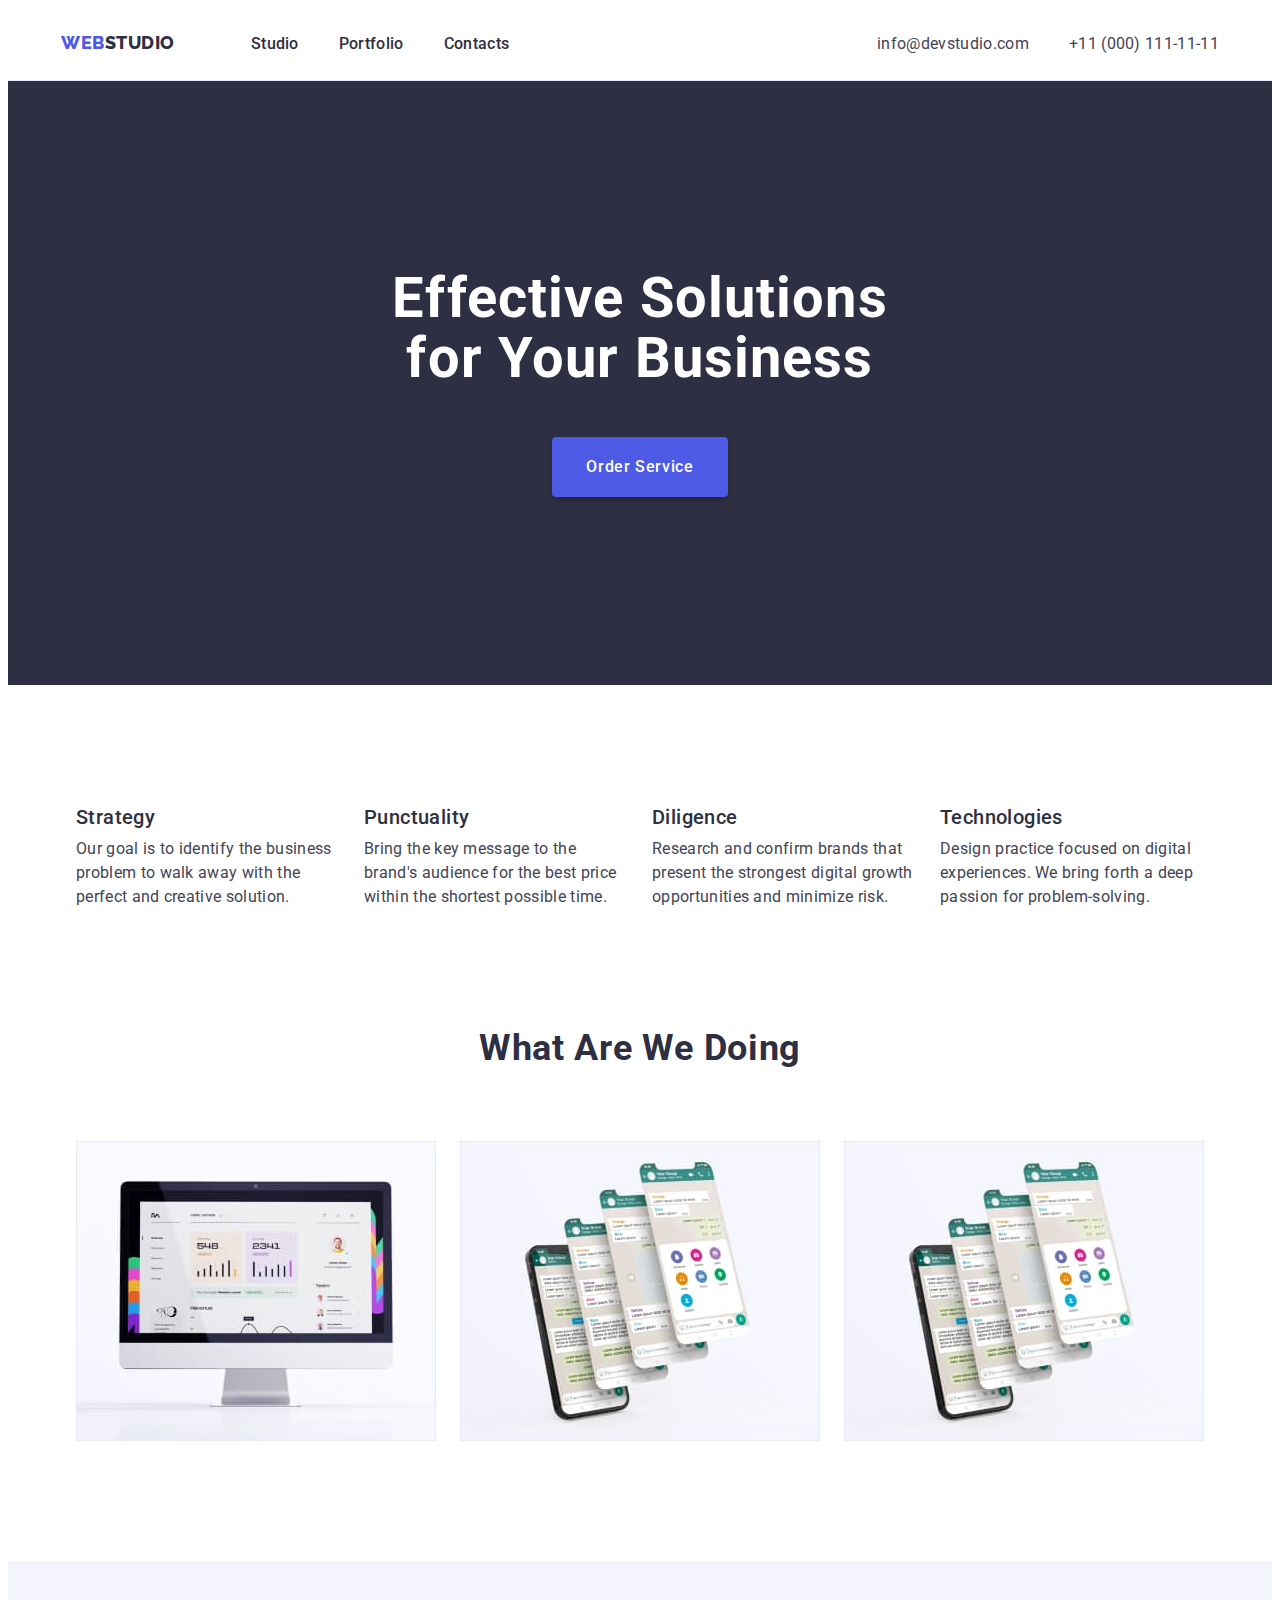
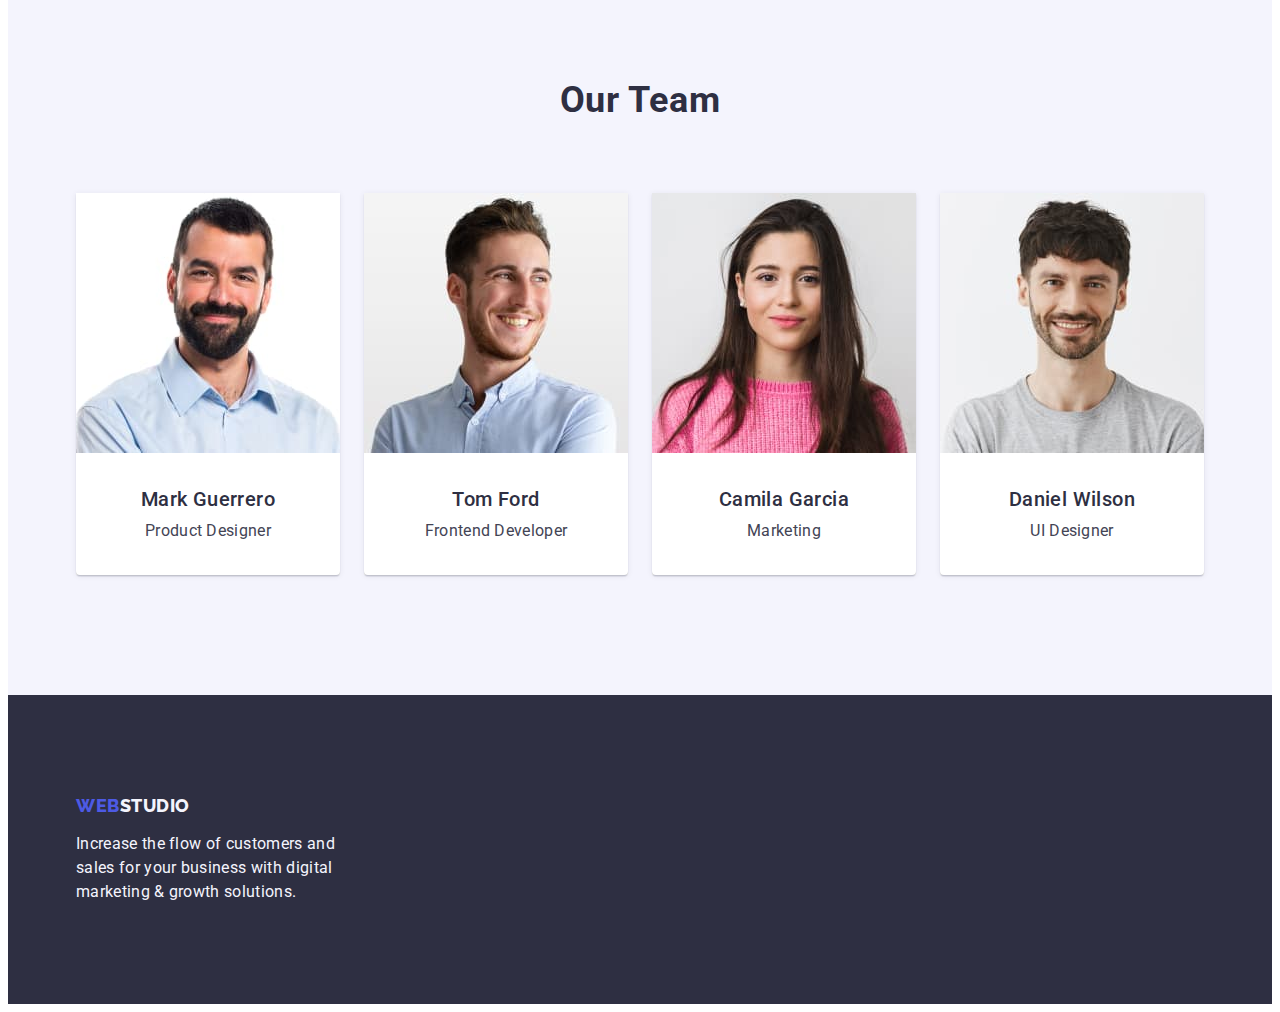
==== index.html @ d19a7697 "Initial commit" ====
<!DOCTYPE html>
<html lang="en">
<head>
    <meta charset="UTF-8">
    <meta http-equiv="X-UA-Compatible" content="IE=edge">
    <meta name="viewport" content="width=device-width, initial-scale=1.0">
    <title>WebStudio</title>
    <link rel="preconnect" href="https://fonts.googleapis.com">
    <link rel="preconnect" href="https://fonts.gstatic.com" crossorigin>
    <link href="https://fonts.googleapis.com/css2?family=Raleway:wght@800&family=Roboto:wght@400;500;700&display=swap" rel="stylesheet">
    <link rel="stylesheet" href="https://cdnjs.cloudflare.com/ajax/libs/modern-normalize/1.1.0/modern-normalize.min.css" integrity="sha512-wpPYUAdjBVSE4KJnH1VR1HeZfpl1ub8YT/NKx4PuQ5NmX2tKuGu6U/JRp5y+Y8XG2tV+wKQpNHVUX03MfMFn9Q==" crossorigin="anonymous" referrerpolicy="no-referrer" />
    <link rel="stylesheet" href="./css/styles.css">
</head>
<body>
    <header class="header">
            <div class="container header-container">
                <nav class="header-navigation">
                <a class="header-logo-link link logo" href="./index.html">Web<span class="logo-half-header">Studio</span></a>
                <ul class="header-menu list">
                    <li class="header-item"><a class="header-link link" href="./index.html">Studio</a></li>
                    <li class="header-item"><a class="header-link link" href="./portfolio.html">Portfolio</a></li>
                    <li class="header-item"><a class="header-link link" href="">Contacts</a></li>
                </ul>
                </nav>
                <address class="contacts">
                    <ul class="header-contacts-list list">
                        <li class="header-adress-item">
                            <a class="adress-link link" href="mailto:info@devstudio.com">info@devstudio.com</a>
                        </li>
                        <li class="header-adress-item">
                            <a class="adress-link link" href="tel:+110001111111">+11 (000) 111-11-11</a>
                        </li>
                    </ul>
                </address>
            </div>    
    </header>    
    <main>
        
        <section class="hero">
            <div class="container hero-container">
                <h1 class="hero-title">Effective Solutions for Your Business</h1>
                <button class="hero-btn btn" type="button">Order Service</button>
            </div>
        </section>
        
        <section class="about">
                <div class="container">
                    <h2 class="about-title" hidden>Shortly about company benefits</h2>
                    <ul class="about-list list">
                        <li class="about-item">
                            <h3 class="about-subtitle">Strategy</h3>
                            <p class="about-text">Our goal is to identify the business problem to walk away with the perfect and creative solution.</p>
                        </li>
                        <li>
                            <h3 class="about-subtitle">Punctuality</h3>
                            <p class="about-text">Bring the key message to the brand's audience for the best price within the shortest possible time.</p>
                        </li>
                        <li>
                            <h3 class="about-subtitle">Diligence</h3>
                            <p class="about-text">Research and confirm brands that present the strongest digital growth opportunities and minimize risk.</p>
                        </li>
                        <li>
                            <h3 class="about-subtitle">Technologies</h3>
                            <p class="about-text">Design practice focused on digital experiences. We bring forth a deep passion for problem-solving.</p>
                        </li>
                    </ul>
                </div>
        </section>           
        <section class="activity">
            <div class="container">
                <h2 class="activity-title">What are we doing</h2>
                <ul class="activity-list list">
                    <li class="activity-item">
                        <img class="activity-img" src="./images/section2/laptop.jpg" alt="app on the laptop" width="360" height="300">
                    </li>
                    <li class="activity-item">
                        <img class="activity-img" src="./images/section2/phone.jpg" alt="messanger on the phone" width="360" height="300">
                    </li>
                    <li class="activity-item">
                        <img class="activity-img" src="./images/section2/phone.jpg" alt="app on the phone and model on the laptop behind" width="360" height="300">
                    </li>
                </ul>
            </div>
        </section>    
        <section class="team">
            <div class="container team-container">
                <h2 class="team-title">Our Team</h2>
                <ul class="team-list list">
                    <div class="employee-container">
                        <li class="team-item">
                            <img class="team-img" src="./images/team/mark-guerrero.jpg" alt="employee" width="264" height="260">
                            <h3 class="team-subtitle">Mark Guerrero</h3>
                            <p class="team-text">Product Designer</p>
                        </li>
                    </div>
                    <div class="employee-container">
                        <li class="team-item">
                            <img class="team-img" src="./images/team/tom-ford.jpg" alt="employee" width="264" height="260">
                            <h3 class="team-subtitle">Tom Ford</h3>
                            <p class="team-text">Frontend Developer</p>
                        </li>
                    </div>
                    <div class="employee-container">
                        <li class="team-item">
                            <img class="team-img" src="./images/team/camila-garcia.jpg" alt="employee" width="264" height="260">
                            <h3 class="team-subtitle">Camila Garcia</h3>
                            <p class="team-text">Marketing</p>
                        </li>
                    </div>
                    <div class="employee-container">
                        <li class="team-item">
                            <img class="team-img" src="./images/team/daniel-wilson.jpg" alt="employee" width="264" height="260">
                            <h3 class="team-subtitle">Daniel Wilson</h3>
                            <p class="team-text">UI Designer</p>
                        </li>
                    </div>
                </ul>
            </div>
        </section>
    </main>

    <footer class="footer">
        <div class="container footer-container">
            <a class="footer-logo-link link logo" href="./index.html">Web<span class="logo-half-footer">Studio</span></a>
            <p class="footer-text">Increase the flow of customers and sales for your business with digital marketing & growth solutions.</p>
        </div>
    </footer>

</body>
</html>
---- css/styles.css ----
:root {
    --dark-color-title: #2E2F42;
    --background-color-dark: #2E2F42;
}

body {
    font-family: "Roboto", sans-serif;
    color: #434455;
    background-color: #FFFFFF;
}

* {
    box-sizing: border-box;
}

h1,
h2,
h3,
h4,
h5,
h6,
p {
    margin: 0;
}

ul {
    margin: 0;
    padding-left: 0;
}

img {
    display: block;
}

.list {
    list-style: none;
}

.link {
    text-decoration: none;
}

.btn {
    cursor: pointer;
}

.container {
    width: 1158px;
    padding: 0 15px 0 15px;
    margin: 0 auto;
}


/* -----------------------HEADER-------------------------- */

.header {
    border-bottom: 1px solid #E7E9FC;
}

.header-container {
    display: flex;
    padding: 24px 0;
}

.header-navigation {
    display: flex;
}

.header-logo-link {
    font-family: 'Raleway', sans-serif;
    font-weight: 800;
    font-size: 18px;
    line-height: 1.17;
    letter-spacing: 0.03em;
    text-transform: uppercase;
    color: #4d5ae5; 
}

.logo-half-header {
    color: #2E2F42;
}

.header-logo-link {
    margin-right: 76px;
}
.header-menu {
    font-weight: 500;
    font-size: 16px;
    line-height: 1.50;
    letter-spacing: 0.02em;
    color: #2E2F42;
    display: flex;
    gap: 40px;
}

.header-link:hover,
.header-link:focus {
    color: #404bbf;
}

.header-link {
    color: var(--dark-color-title);
}

.contacts {
    font-style: normal;
    margin-left: auto;
}

.header-contacts-list {
    font-weight: 400;
    font-size: 16px;
    line-height: 1.50;
    letter-spacing: 0.02em;
    color: #434455;
    display: flex;
    gap: 40px;
}

.adress-link {
    color: #434455;
}

.adress-link:hover,
.adress-link:focus {
    color: #404bbf;
}


/* -----------------------HERO-------------------------- */

.hero {
    background-color: var(--background-color-dark);
}

.hero-container {
    display: flex;
    flex-direction: column;
    align-items: center;
    gap: 48px;
    padding: 188px 0;
}

.hero-title {
    font-size: 56px;
    line-height: 1.07;
    letter-spacing: 0.02em;
    color: #FFFFFF;
    text-align: center;
    max-width: 496px;
}

.hero-btn {
    font-family: "Roboto", sans-serif;
    font-weight: 500;
    font-size: 16px;
    line-height: 1.5;
    letter-spacing: 0.04em;
    color: #FFFFFF;
    background-color: #4D5AE5;
    padding-bottom: 188px;
    box-shadow: 0px 4px 4px rgba(0, 0, 0, 0.15);
    border-radius: 4px;
    border-color: transparent;
    padding: 16px 32px;
}

.hero-btn:hover,
.hero-btn:focus {
    background-color: #404BBF;
}



/* -----------------------ABOUT-------------------------- */

.about {
    padding: 120px 0;
}
.about-list {
    display: flex;
    justify-content: space-between;
}
.about-subtitle {
    font-weight: 500;
    font-size: 20px;
    line-height: 1.2;
    letter-spacing: 0.02em;
    color: var(--dark-color-title);
}

.about-text {
    font-size: 16px;
    line-height: 1.50;
    letter-spacing: 0.02em;
    color: #434455;
    max-width: 264px;
    margin-top: 8px;
}

/* -----------------------ACTIVITY-------------------------- */


.activity-title {
    font-size: 36px;
    line-height: 1.11;
    letter-spacing: 0.02em;
    text-transform: capitalize;
    color: var(--dark-color-title);
    text-align: center;
}

.activity-list {
    display: flex;
    justify-content: space-between;
    margin-top: 72px;
    padding-bottom: 120px;
}

/* -----------------------TEAM-------------------------- */

.team {
    padding: 120px 0;
    background-color: #F4F4FD;
}


.team-title {
    font-size: 36px;
    line-height: 1.11;
    letter-spacing: 0.02em;
    text-transform: capitalize;
    color: var(--dark-color-title);
    text-align: center;
    margin-bottom: 72px;
}

.team-list {
    display: flex;
    gap: 24px
}

.employee-container {
    background-color: #FFFFFF;
}

.team-item {
    display: flex;
    flex-direction: column;
    align-items: center;
    box-shadow: 0px 1px 6px rgba(46, 47, 66, 0.08), 0px 1px 1px rgba(46, 47, 66, 0.16), 0px 2px 1px rgba(46, 47, 66, 0.08);
    border-radius: 0px 0px 4px 4px;

}

.team-subtitle {
    font-weight: 500;
    font-size: 20px;
    line-height: 1.2;
    letter-spacing: 0.02em;
    color: var(--dark-color-title);
    margin-top: 34px;
}

.team-text {
    font-size: 16px;
    line-height: 1.5;
    letter-spacing: 0.02em;
    color: #434455;
    margin-top: 8px;
    margin-bottom: 32px;
}
/* -----------------------FOOTER-------------------------- */

.footer {
    padding: 100px 0;
    background-color: var(--background-color-dark);
}

.footer-logo-link {
    font-family: 'Raleway', sans-serif;
    font-weight: 800;
    font-size: 18px;
    line-height: 1.17;
    letter-spacing: 0.03em;
    text-transform: uppercase;
    color: #4D5AE5;
}
.footer-text {
    font-size: 16px;
    line-height: 1.5;
    letter-spacing: 0.02em;
    color: #F4F4FD;;
    max-width: 264px;
    margin-top: 16px;
}

.logo-half-footer {
    color: #F4F4FD;
}

.footer-container {
    background-color: var(--background-color-dark);
}

/* -----------------------PORTFOLIO-------------------------- */

.portfolio {
    padding-bottom: 120px;
    padding-top: 96px;
}

.portfolio-btn {
    font-family: "Roboto", sans-serif;
    font-weight: 500;
    font-size: 16px;
    line-height: 1.5;
    align-items: center;
    text-align: center;
    letter-spacing: 0.04em;
    color: #4D5AE5;
    background-color: #F4F4FD;
    border: 1px solid #E7E9FC;
    padding: 12px 24px;
    border-radius: 4px;
}
.buttons-list {
    display: flex;
    justify-content: center;
    gap: 24px;
    margin-bottom: 72px;
}

.portfolio-btn:hover,
.portfolio-btn:focus {
    font-weight: 500;
    font-size: 16px;
    line-height: 1.5;
    align-items: center;
    text-align: center;
    letter-spacing: 0.04em;
    color: #FFFFFF;
    background-color: #404BBF;;
}

.projects-list {
    display: flex;
    flex-wrap: wrap;
    justify-content: space-between;
}

.projects-item {
    /* flex-basis: calc((100%-48px)/3); */
    max-width: 360px;
}

.portfolio-descr-container {
    border: 1px solid #E7E9FC;
    border-top: transparent;
    padding-left: 16px;
}

.projects-item:nth-child(-n+6) {
    margin-bottom: 48px;
}


.ptotfolio-subtitle {
    font-weight: 500;
    font-size: 20px;
    line-height: 1.2;
    letter-spacing: 0.02em;
    color: var(--dark-color-title);
    margin-top: 32px;
}
.portfolio-text {
    font-size: 16px;
    line-height: 1.5;
    letter-spacing: 0.02em;
    color: #434455;
    margin: 8px 0 32px;

}

.portfolio-link {
    display: flex;
    flex-direction: column;
}
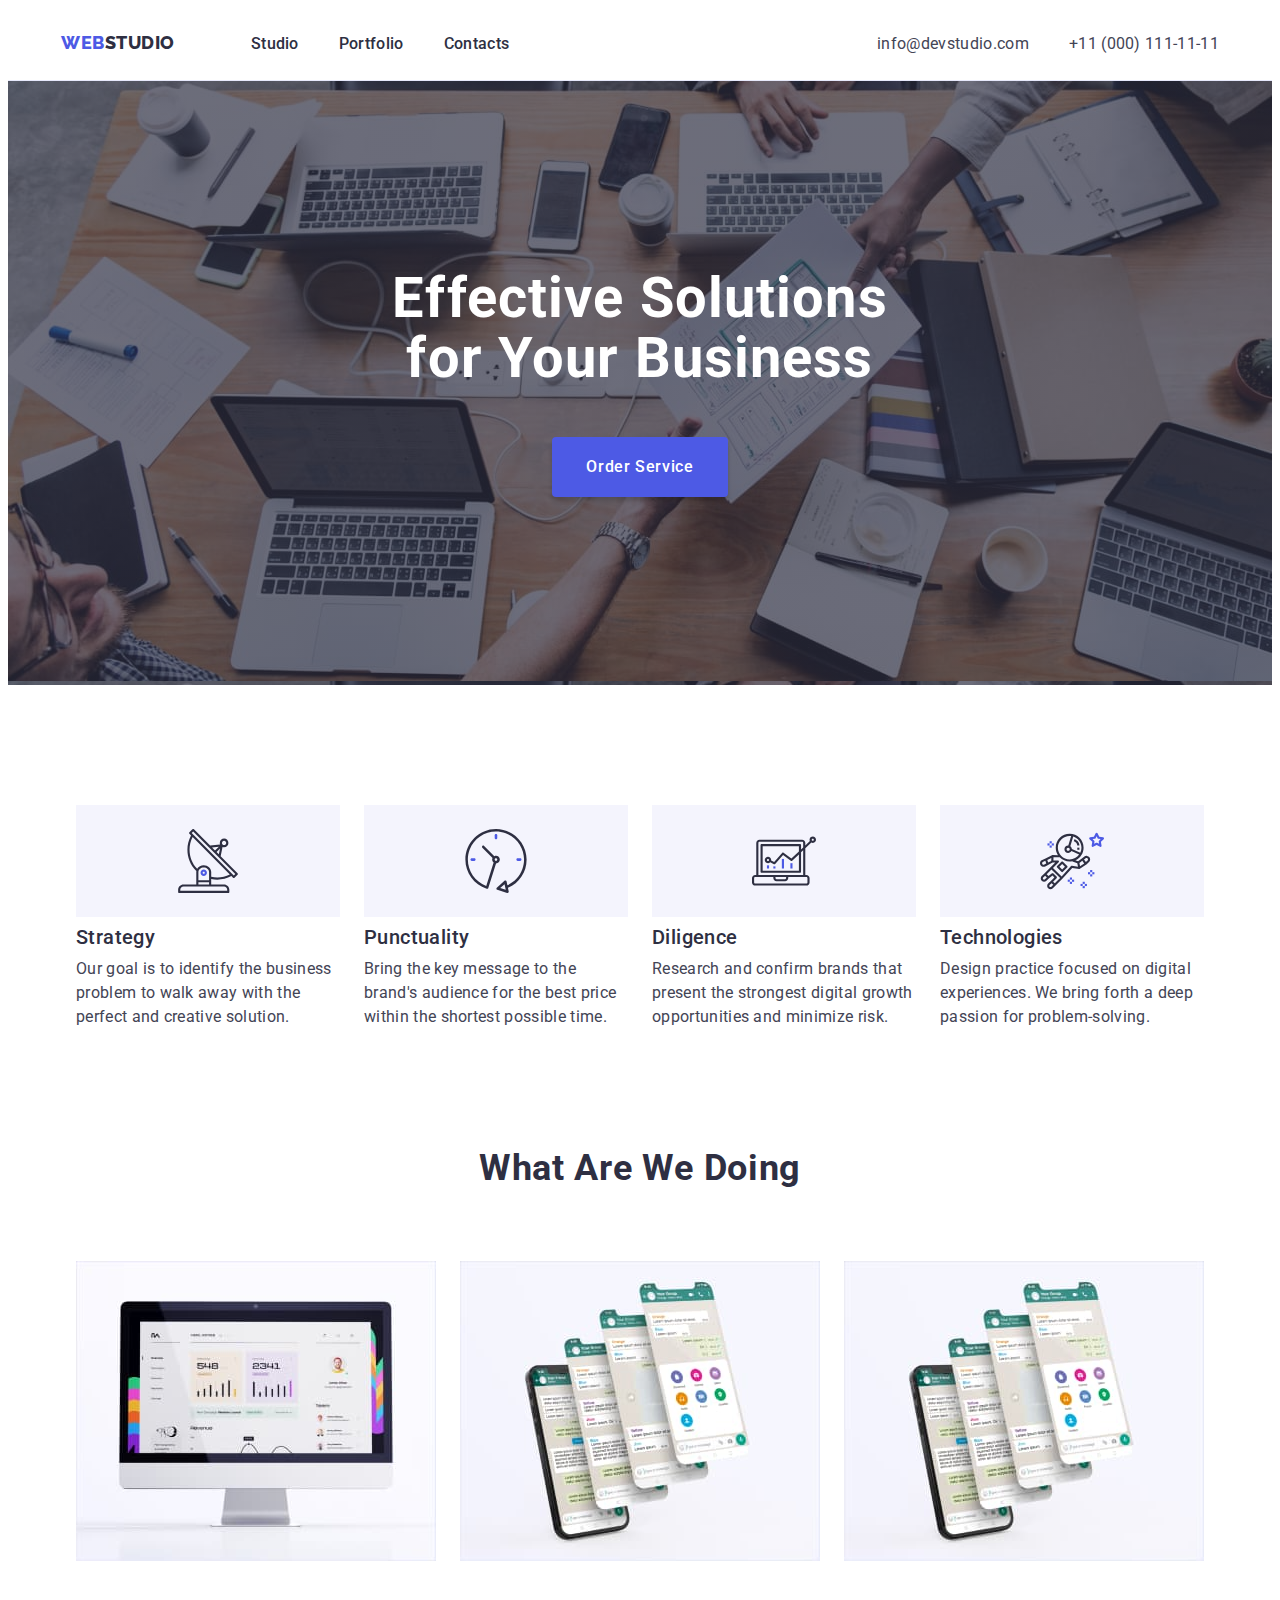
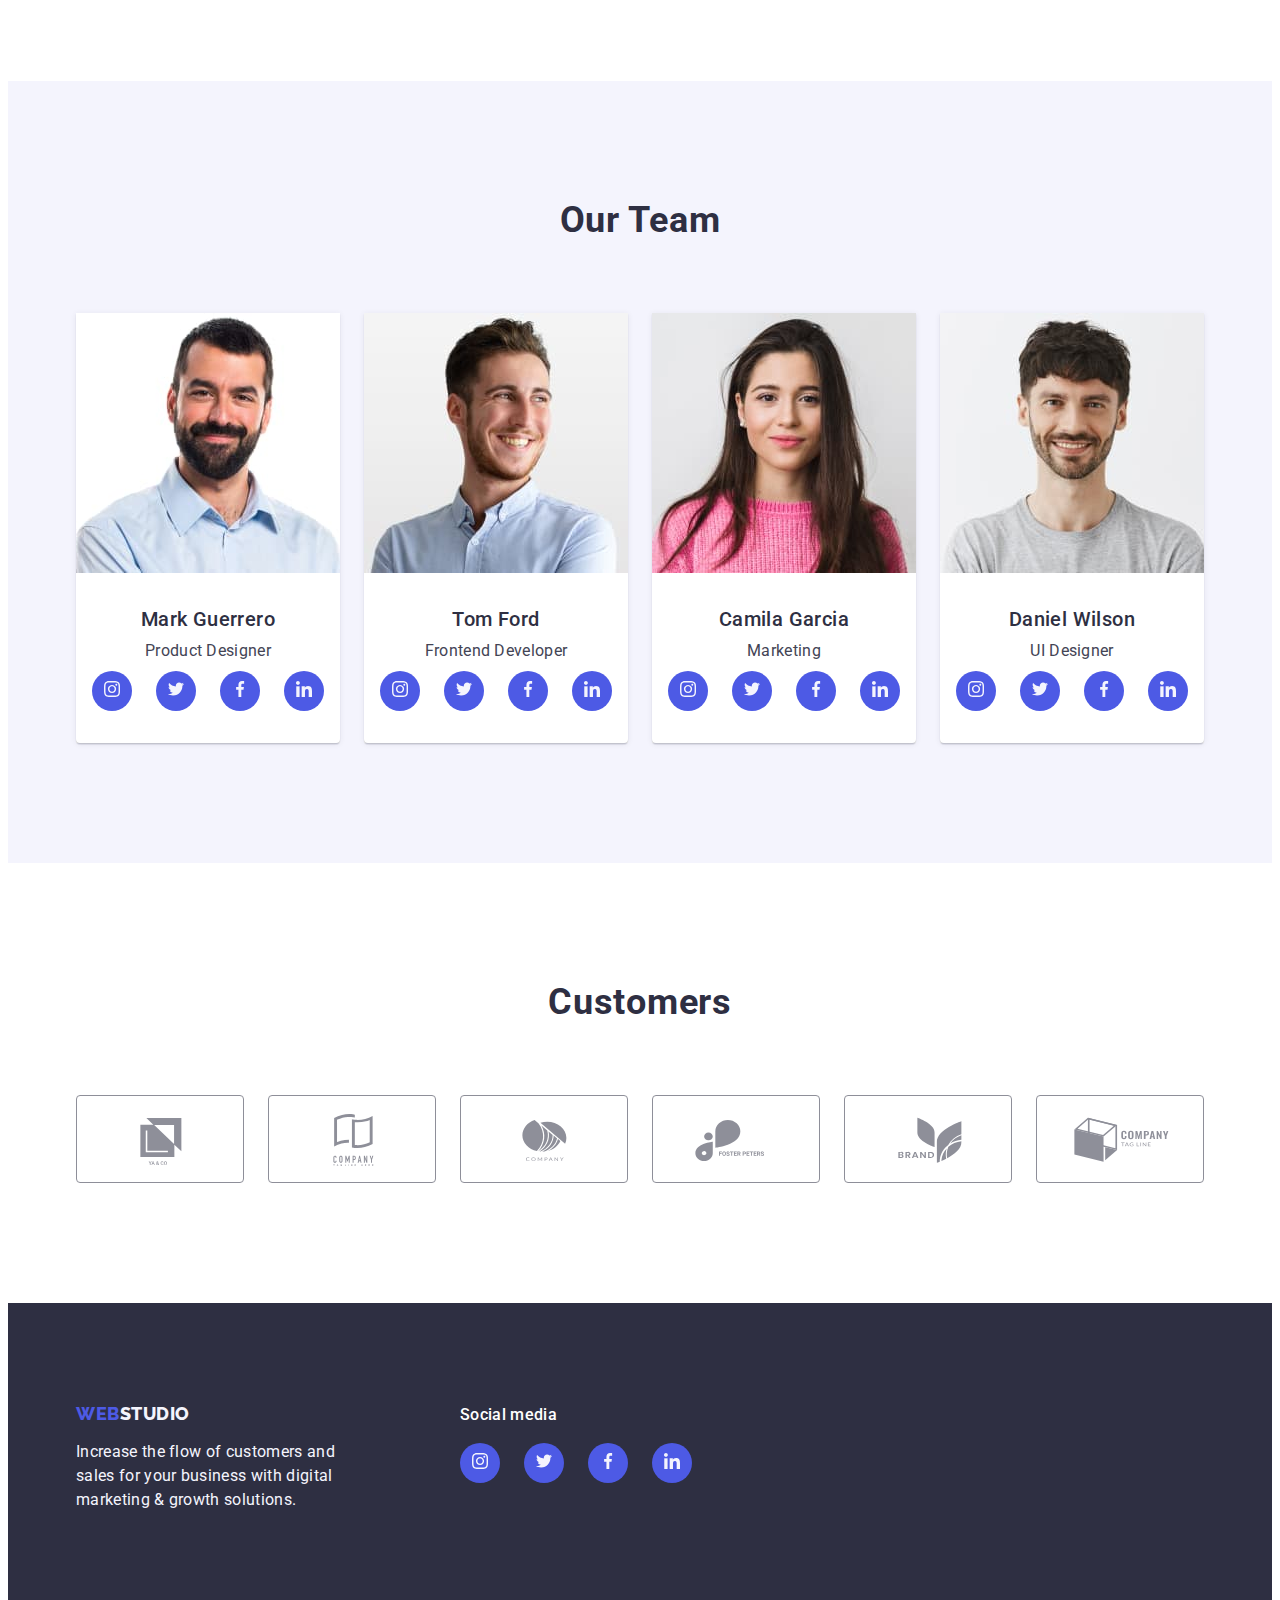
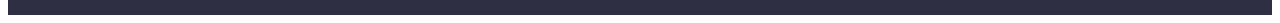
==== commit b372850a: "first-attempt" ====
--- a/index.html
+++ b/index.html
@@ -48,18 +48,38 @@
                     <h2 class="about-title" hidden>Shortly about company benefits</h2>
                     <ul class="about-list list">
                         <li class="about-item">
+                            <div class="about-icons-container">
+                                <svg class="about-icons" width="64px" height="64px">
+                                    <use class='about-icon' href="./images/icons.svg#icon-antenna" ></use>
+                                </svg>
+                            </div>
                             <h3 class="about-subtitle">Strategy</h3>
                             <p class="about-text">Our goal is to identify the business problem to walk away with the perfect and creative solution.</p>
                         </li>
                         <li>
+                            <div class="about-icons-container">
+                                <svg class="about-icons" width="64px" height="64px">
+                                    <use class='about-icon' href="./images/icons.svg#icon-clock" ></use>
+                                </svg>
+                            </div>
                             <h3 class="about-subtitle">Punctuality</h3>
                             <p class="about-text">Bring the key message to the brand's audience for the best price within the shortest possible time.</p>
                         </li>
                         <li>
+                            <div class="about-icons-container">
+                                <svg class="about-icons" width="64px" height="64px">
+                                    <use class='about-icon' href="./images/icons.svg#icon-diagram"></use>
+                                </svg>
+                            </div>
                             <h3 class="about-subtitle">Diligence</h3>
                             <p class="about-text">Research and confirm brands that present the strongest digital growth opportunities and minimize risk.</p>
                         </li>
                         <li>
+                            <div class="about-icons-container">
+                                <svg class="about-icons" width="64px" height="64px">
+                                    <use class='about-icon' href="./images/icons.svg#icon-astronaut"></use>
+                                </svg>
+                            </div>
                             <h3 class="about-subtitle">Technologies</h3>
                             <p class="about-text">Design practice focused on digital experiences. We bring forth a deep passion for problem-solving.</p>
                         </li>
@@ -91,6 +111,36 @@
                             <img class="team-img" src="./images/team/mark-guerrero.jpg" alt="employee" width="264" height="260">
                             <h3 class="team-subtitle">Mark Guerrero</h3>
                             <p class="team-text">Product Designer</p>
+                            <ul class="social-media-list list">
+                                <li class='social-media-item'>
+                                    <a class="social-media-link link" href="">
+                                        <svg class="social-media-icon" width="16px" height="16px">
+                                            <use href="./images/icons.svg#icon-instagram"></use>
+                                        </svg>
+                                    </a>
+                                </li>
+                                <li class='social-media-item'>
+                                    <a class="social-media-link link" href="">
+                                        <svg class="social-media-icon" width="16px" height="16px">
+                                            <use href="./images/icons.svg#icon-twitter"></use>
+                                        </svg>
+                                    </a>
+                                </li>
+                                <li class='social-media-item'>
+                                    <a class="social-media-link link" href="">
+                                        <svg class="social-media-icon" width="16px" height="16px">
+                                            <use href="./images/icons.svg#icon-facebook"></use>
+                                        </svg>
+                                    </a>
+                                </li>
+                                <li class='social-media-item'>
+                                    <a class="social-media-link link" href="">
+                                        <svg class="social-media-icon" width="16px" height="16px">
+                                            <use href="./images/icons.svg#icon-linkedin"></use>
+                                        </svg>
+                                    </a>
+                                </li>
+                            </ul>
                         </li>
                     </div>
                     <div class="employee-container">
@@ -98,6 +148,37 @@
                             <img class="team-img" src="./images/team/tom-ford.jpg" alt="employee" width="264" height="260">
                             <h3 class="team-subtitle">Tom Ford</h3>
                             <p class="team-text">Frontend Developer</p>
+                            <ul class="social-media-list list">
+                                <li class='social-media-item'>
+                                    <a class="social-media-link link" href="">
+                                        <svg class="social-media-icon" width="16px" height="16px">
+                                            <use href="./images/icons.svg#icon-instagram"></use>
+                                        </svg>
+                                    </a>
+                                </li>
+                                <li class='social-media-item'>
+                                    <a class="social-media-link link" href="">
+                                        <svg class="social-media-icon" width="16px" height="16px">
+                                            <use href="./images/icons.svg#icon-twitter"></use>
+                                        </svg>
+                                    </a>
+                                </li>
+                                <li class='social-media-item'>
+                                    <a class="social-media-link link" href="">
+                                        <svg class="social-media-icon" width="16px" height="16px">
+                                            <use href="./images/icons.svg#icon-facebook"></use>
+                                        </svg>
+                                    </a>
+                                </li>
+                                <li class='social-media-item'>
+                                    <a class="social-media-link link" href="">
+                                        <svg class="social-media-icon" width="16px" height="16px">
+                                            <use href="./images/icons.svg#icon-linkedin"></use>
+                                        </svg>
+                                    </a>
+                                </li>
+                            </ul>
+                        </li>
                         </li>
                     </div>
                     <div class="employee-container">
@@ -105,6 +186,37 @@
                             <img class="team-img" src="./images/team/camila-garcia.jpg" alt="employee" width="264" height="260">
                             <h3 class="team-subtitle">Camila Garcia</h3>
                             <p class="team-text">Marketing</p>
+                            <ul class="social-media-list list">
+                                <li class='social-media-item'>
+                                    <a class="social-media-link link" href="">
+                                        <svg class="social-media-icon" width="16px" height="16px">
+                                            <use href="./images/icons.svg#icon-instagram"></use>
+                                        </svg>
+                                    </a>
+                                </li>
+                                <li class='social-media-item'>
+                                    <a class="social-media-link link" href="">
+                                        <svg class="social-media-icon" width="16px" height="16px">
+                                            <use href="./images/icons.svg#icon-twitter"></use>
+                                        </svg>
+                                    </a>
+                                </li>
+                                <li class='social-media-item'>
+                                    <a class="social-media-link link" href="">
+                                        <svg class="social-media-icon" width="16px" height="16px">
+                                            <use href="./images/icons.svg#icon-facebook"></use>
+                                        </svg>
+                                    </a>
+                                </li>
+                                <li class='social-media-item'>
+                                    <a class="social-media-link link" href="">
+                                        <svg class="social-media-icon" width="16px" height="16px">
+                                            <use href="./images/icons.svg#icon-linkedin"></use>
+                                        </svg>
+                                    </a>
+                                </li>
+                            </ul>
+                        </li>
                         </li>
                     </div>
                     <div class="employee-container">
@@ -112,8 +224,76 @@
                             <img class="team-img" src="./images/team/daniel-wilson.jpg" alt="employee" width="264" height="260">
                             <h3 class="team-subtitle">Daniel Wilson</h3>
                             <p class="team-text">UI Designer</p>
+                            <ul class="social-media-list list">
+                                <li class='social-media-item'>
+                                    <a class="social-media-link link" href="">
+                                        <svg class="social-media-icon" width="16px" height="16px">
+                                            <use href="./images/icons.svg#icon-instagram"></use>
+                                        </svg>
+                                    </a>
+                                </li>
+                                <li class='social-media-item'>
+                                    <a class="social-media-link link" href="">
+                                        <svg class="social-media-icon" width="16px" height="16px">
+                                            <use href="./images/icons.svg#icon-twitter"></use>
+                                        </svg>
+                                    </a>
+                                </li>
+                                <li class='social-media-item'>
+                                    <a class="social-media-link link" href="">
+                                        <svg class="social-media-icon" width="16px" height="16px">
+                                            <use href="./images/icons.svg#icon-facebook"></use>
+                                        </svg>
+                                    </a>
+                                </li>
+                                <li class='social-media-item'>
+                                    <a class="social-media-link link" href="">
+                                        <svg class="social-media-icon" width="16px" height="16px">
+                                            <use href="./images/icons.svg#icon-linkedin"></use>
+                                        </svg>
+                                    </a>
+                                </li>
+                            </ul>
+                        </li>
                         </li>
                     </div>
+                </ul>
+            </div>
+        </section>
+        <section class="customers">
+            <div class="container">
+                <h2 class="customers-title">Customers</h2>
+                <ul class="customers-list list">
+                    <li class="customer-item">
+                        <svg class="custumer-icon" width="104px" height="56px">
+                            <use href="./images/icons.svg#icon-first-customer"></use>
+                        </svg>
+                    </li>
+                    <li class="customer-item">
+                        <svg class="custumer-icon" width="104px" height="56px">
+                            <use href="./images/icons.svg#icon-second-customer"></use>
+                        </svg>
+                    </li>
+                    <li class="customer-item">
+                        <svg class="custumer-icon" width="104px" height="56px">
+                            <use href="./images/icons.svg#icon-third-customer"></use>
+                        </svg>
+                    </li>
+                    <li class="customer-item">
+                        <svg class="custumer-icon" width="104px" height="56px">
+                            <use href="./images/icons.svg#icon-fourth-customer"></use>
+                        </svg>
+                    </li>
+                    <li class="customer-item">
+                        <svg class="custumer-icon" width="104px" height="56px">
+                            <use href="./images/icons.svg#icon-fifth-customer"></use>
+                        </svg>
+                    </li>
+                    <li class="customer-item">
+                        <svg class="custumer-icon" width="104px" height="56px">
+                            <use href="./images/icons.svg#icon-sixth-customer"></use>
+                        </svg>
+                    </li>
                 </ul>
             </div>
         </section>
@@ -121,8 +301,43 @@
 
     <footer class="footer">
         <div class="container footer-container">
-            <a class="footer-logo-link link logo" href="./index.html">Web<span class="logo-half-footer">Studio</span></a>
-            <p class="footer-text">Increase the flow of customers and sales for your business with digital marketing & growth solutions.</p>
+            <div class="footer-container-text">
+                <a class="footer-logo-link link logo" href="./index.html">Web<span class="logo-half-footer">Studio</span></a>
+                <p class="footer-text">Increase the flow of customers and sales for your business with digital marketing & growth solutions.</p>
+            </div>
+            <div class='social-list-footer'>
+                <h2 class="footer-social-media-subtitle">Social media</h2>
+                <ul class="social-media-list list">
+                    <li class='social-media-item'>
+                        <a class="social-media-link link" href="">
+                            <svg class="social-media-icon" width="16px" height="16px">
+                                <use href="./images/icons.svg#icon-instagram"></use>
+                            </svg>
+                        </a>
+                    </li>
+                    <li class='social-media-item'>
+                        <a class="social-media-link link" href="">
+                            <svg class="social-media-icon" width="16px" height="16px">
+                                <use href="./images/icons.svg#icon-twitter"></use>
+                            </svg>
+                        </a>
+                    </li>
+                    <li class='social-media-item'>
+                        <a class="social-media-link link" href="">
+                            <svg class="social-media-icon" width="16px" height="16px">
+                                <use href="./images/icons.svg#icon-facebook"></use>
+                            </svg>
+                        </a>
+                    </li>
+                    <li class='social-media-item'>
+                        <a class="social-media-link link" href="">
+                            <svg class="social-media-icon" width="16px" height="16px">
+                                <use href="./images/icons.svg#icon-linkedin"></use>
+                            </svg>
+                        </a>
+                    </li>
+                </ul>
+            </div>
         </div>
     </footer>
 
--- a/css/styles.css
+++ b/css/styles.css
@@ -131,6 +131,9 @@
 
 .hero {
     background-color: var(--background-color-dark);
+    background-image: linear-gradient(rgba(46, 47, 66, 0.7), rgba(46, 47, 66, 0.7)), url(../images/bg/bg-hero.jpg);
+    max-width: 1440px;
+    margin:  0 auto;
 }
 
 .hero-container {
@@ -187,6 +190,7 @@
     line-height: 1.2;
     letter-spacing: 0.02em;
     color: var(--dark-color-title);
+    margin-top: 8px;
 }
 
 .about-text {
@@ -196,6 +200,15 @@
     color: #434455;
     max-width: 264px;
     margin-top: 8px;
+}
+
+.about-icons-container {
+    width: 264px;
+    height: 112px;
+    background-color: #F4F4FD;
+    display: flex;
+    justify-content: center;
+    align-items: center;
 }
 
 /* -----------------------ACTIVITY-------------------------- */
@@ -268,8 +281,62 @@
     letter-spacing: 0.02em;
     color: #434455;
     margin-top: 8px;
+    margin-bottom: 8px;
+}
+
+.social-media-item {
+    width: 40px;
+    height: 40px;
+    border-radius: 50%;
+    background-color: #4D5AE5;
+    display: flex;
+    justify-content: center;
+    align-items: center;
+}
+.social-media-list {
+    display: flex;
+    gap: 24px;
     margin-bottom: 32px;
 }
+
+.social-media-icon {
+    padding: 10px;
+    box-sizing: content-box;
+}
+
+/* -----------------------CUSTOMERS-------------------------- */
+
+.customers { 
+    padding: 120px 0;
+}
+
+.customers-title {
+    margin-bottom: 72px;
+    font-family: 'Roboto';
+    font-size: 36px;
+    line-height: 1.11;
+    text-align: center;
+    letter-spacing: 0.02em;
+    text-transform: capitalize;
+    color: #2E2F42;
+}
+
+.customers-list {
+    display: flex;
+    gap: 24px;
+    flex-wrap: wrap;
+}
+
+.customer-item {
+    width: 168px;
+    height: 88px;
+    border: 1px solid #8E8F99;
+    border-radius: 4px;
+    display: flex;
+    justify-content: center;
+    align-items: center;
+}
+
 /* -----------------------FOOTER-------------------------- */
 
 .footer {
@@ -277,6 +344,20 @@
     background-color: var(--background-color-dark);
 }
 
+.footer-container {
+    display: flex;
+    gap: 120px;
+}
+
+.footer-social-media-subtitle {
+    font-family: 'Roboto';
+    font-weight: 500;
+    font-size: 16px;
+    line-height: 1.5;
+    letter-spacing: 0.02em;
+    color: #FFFFFF;
+    margin-bottom: 16px;
+}
 .footer-logo-link {
     font-family: 'Raleway', sans-serif;
     font-weight: 800;
@@ -299,7 +380,7 @@
     color: #F4F4FD;
 }
 
-.footer-container {
+.footer-container-text {
     background-color: var(--background-color-dark);
 }
 
@@ -340,7 +421,10 @@
     text-align: center;
     letter-spacing: 0.04em;
     color: #FFFFFF;
-    background-color: #404BBF;;
+    background-color: #404BBF;
+    box-shadow: 0px 3px 1px rgba(0, 0, 0, 0.1),
+    0px 2px 1px rgba(0, 0, 0, 0.08), 
+    0px 2px 2px rgba(0, 0, 0, 0.12);
 }
 
 .projects-list {
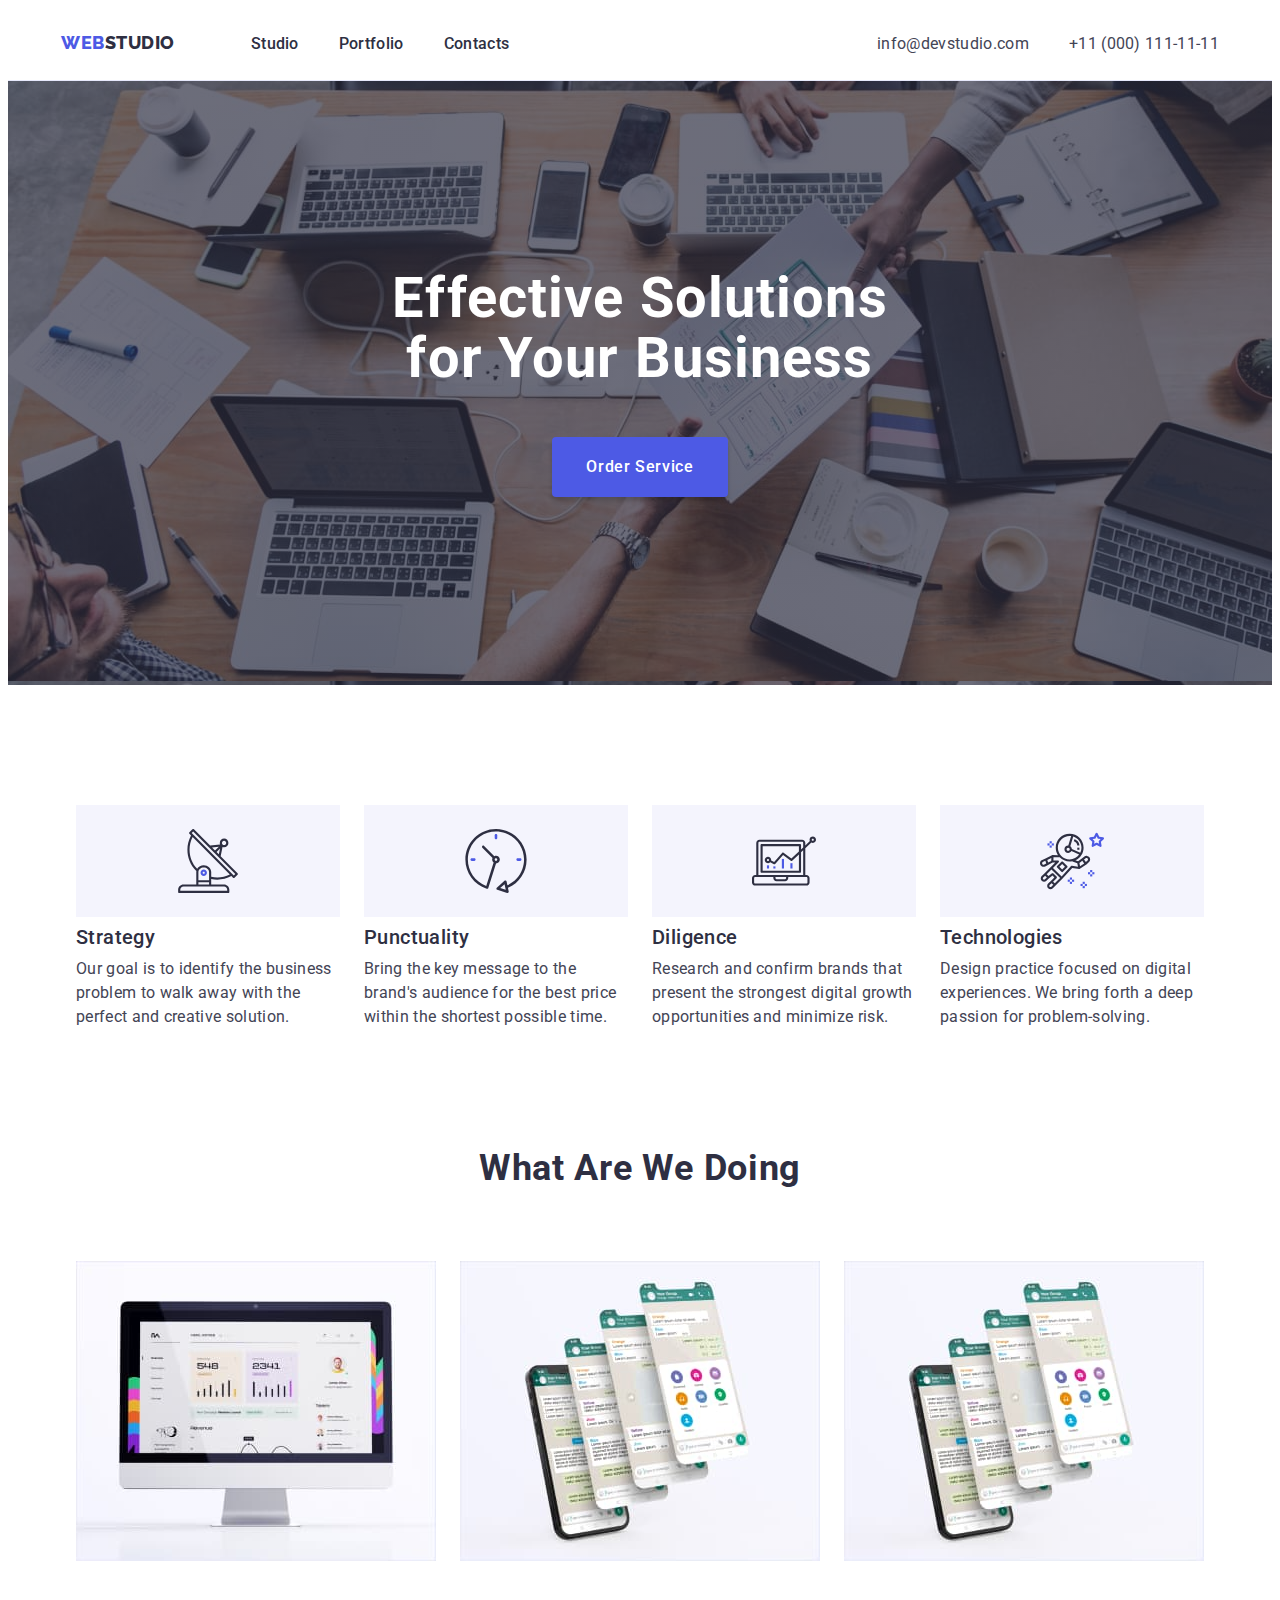
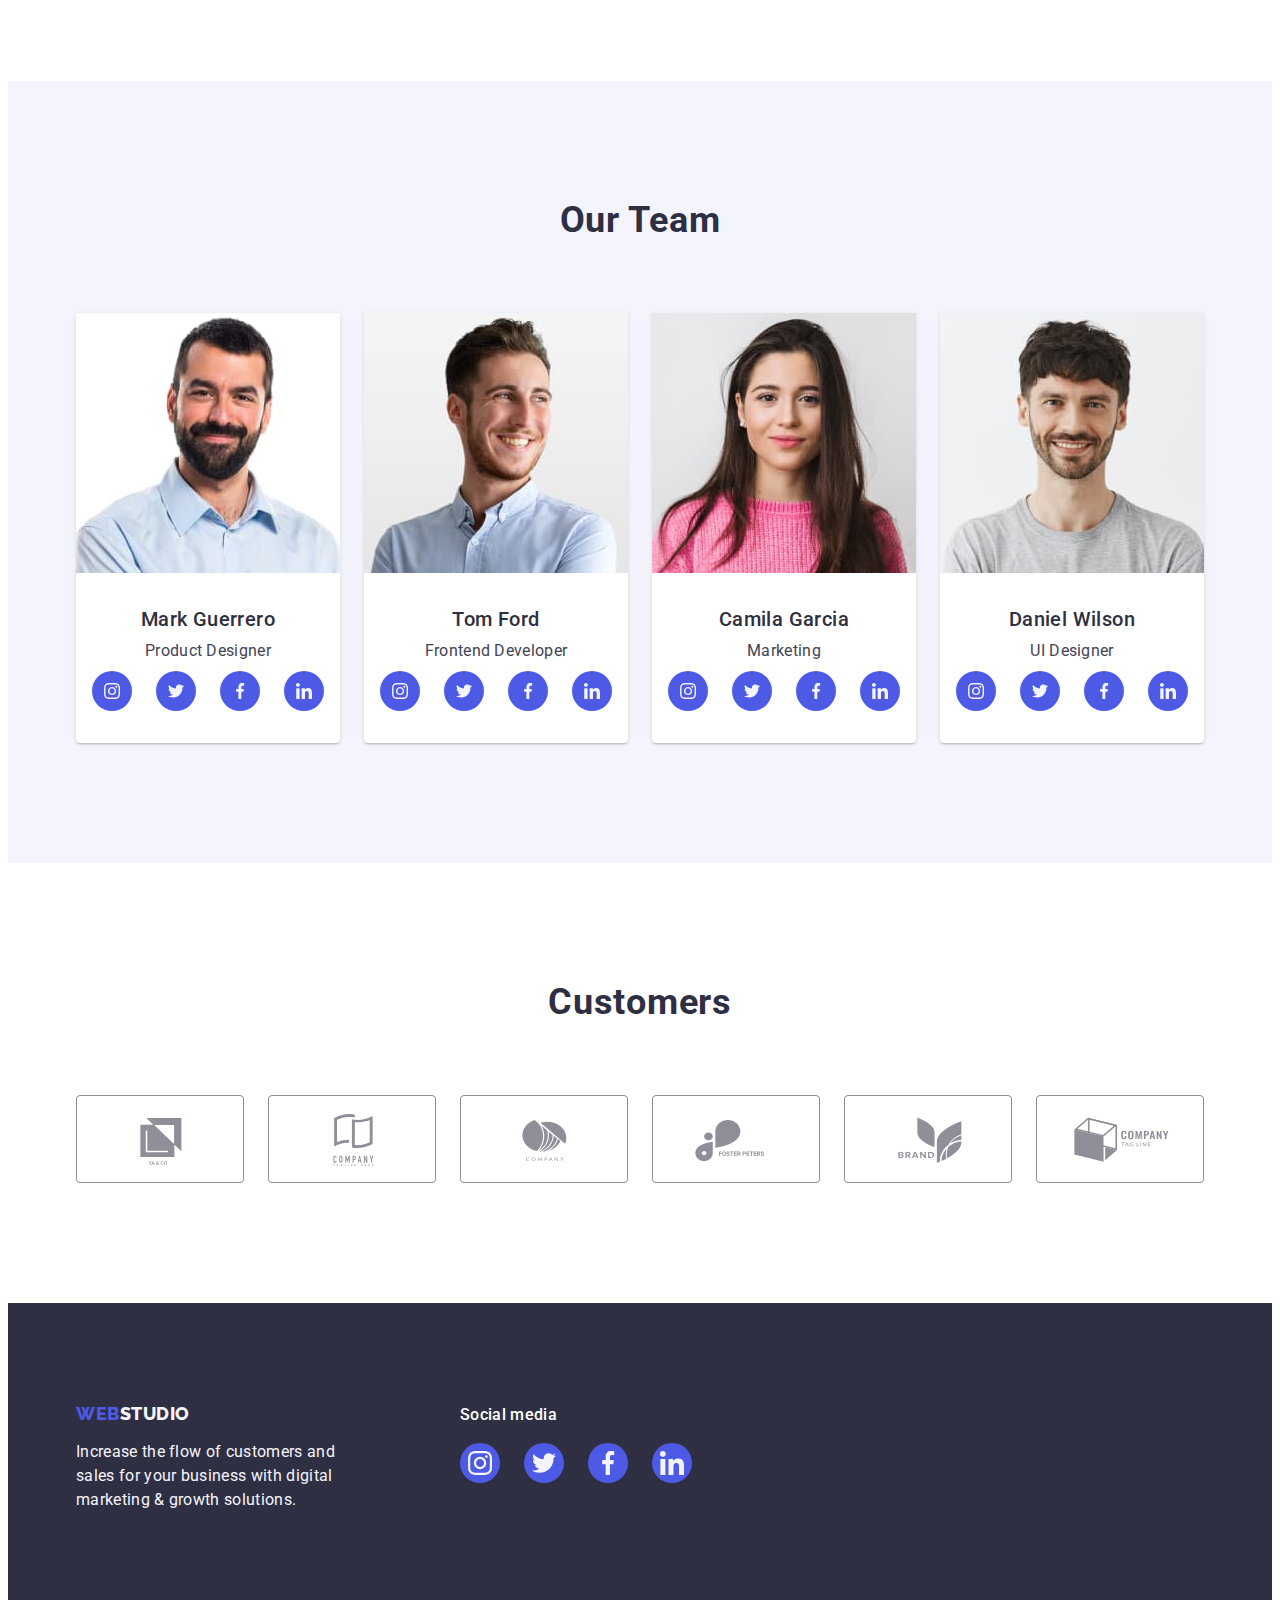
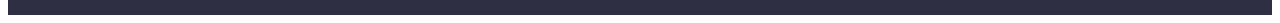
==== commit 2e48b4f0: "second-attempt" ====
--- a/index.html
+++ b/index.html
@@ -265,34 +265,46 @@
                 <h2 class="customers-title">Customers</h2>
                 <ul class="customers-list list">
                     <li class="customer-item">
-                        <svg class="custumer-icon" width="104px" height="56px">
-                            <use href="./images/icons.svg#icon-first-customer"></use>
-                        </svg>
-                    </li>
-                    <li class="customer-item">
-                        <svg class="custumer-icon" width="104px" height="56px">
-                            <use href="./images/icons.svg#icon-second-customer"></use>
-                        </svg>
-                    </li>
-                    <li class="customer-item">
-                        <svg class="custumer-icon" width="104px" height="56px">
-                            <use href="./images/icons.svg#icon-third-customer"></use>
-                        </svg>
-                    </li>
-                    <li class="customer-item">
-                        <svg class="custumer-icon" width="104px" height="56px">
-                            <use href="./images/icons.svg#icon-fourth-customer"></use>
-                        </svg>
-                    </li>
-                    <li class="customer-item">
-                        <svg class="custumer-icon" width="104px" height="56px">
-                            <use href="./images/icons.svg#icon-fifth-customer"></use>
-                        </svg>
-                    </li>
-                    <li class="customer-item">
-                        <svg class="custumer-icon" width="104px" height="56px">
-                            <use href="./images/icons.svg#icon-sixth-customer"></use>
-                        </svg>
+                        <a class="customer-link link" href="">
+                            <svg class="custumer-icon" width="104px" height="56px">
+                                <use href="./images/icons.svg#icon-first-customer"></use>
+                            </svg>
+                        </a>
+                    </li>
+                    <li class="customer-item">
+                        <a class="customer-link link" href="">
+                            <svg class="custumer-icon" width="104px" height="56px">
+                                <use href="./images/icons.svg#icon-second-customer"></use>
+                            </svg>
+                        </a>                       
+                    </li>
+                    <li class="customer-item">
+                        <a class="customer-link link" href="">
+                            <svg class="custumer-icon" width="104px" height="56px">
+                                <use href="./images/icons.svg#icon-third-customer"></use>
+                            </svg>
+                        </a>
+                    </li>
+                    <li class="customer-item">
+                        <a class="customer-link link" href="">
+                            <svg class="custumer-icon" width="104px" height="56px">
+                                <use href="./images/icons.svg#icon-fourth-customer"></use>
+                            </svg>
+                        </a>
+                    </li>
+                    <li class="customer-item">
+                        <a class="customer-link link" href="">
+                            <svg class="custumer-icon" width="104px" height="56px">
+                                <use href="./images/icons.svg#icon-fifth-customer"></use>
+                            </svg>
+                        </a>
+                    </li>
+                    <li class="customer-item">
+                        <a class="customer-link link" href="">
+                            <svg class="custumer-icon" width="104px" height="56px">
+                                <use href="./images/icons.svg#icon-sixth-customer"></use>
+                            </svg>
+                        </a>
                     </li>
                 </ul>
             </div>
@@ -308,30 +320,30 @@
             <div class='social-list-footer'>
                 <h2 class="footer-social-media-subtitle">Social media</h2>
                 <ul class="social-media-list list">
-                    <li class='social-media-item'>
-                        <a class="social-media-link link" href="">
-                            <svg class="social-media-icon" width="16px" height="16px">
+                    <li class='social-media-item-footer'>
+                        <a class="social-media-link-footer link" href="">
+                            <svg class="social-media-icon" width="24px" height="24px">
                                 <use href="./images/icons.svg#icon-instagram"></use>
                             </svg>
                         </a>
                     </li>
-                    <li class='social-media-item'>
-                        <a class="social-media-link link" href="">
-                            <svg class="social-media-icon" width="16px" height="16px">
+                    <li class='social-media-item-footer'>
+                        <a class="social-media-link-footer link" href="">
+                            <svg class="social-media-icon" width="24px" height="24px">
                                 <use href="./images/icons.svg#icon-twitter"></use>
                             </svg>
                         </a>
                     </li>
-                    <li class='social-media-item'>
-                        <a class="social-media-link link" href="">
-                            <svg class="social-media-icon" width="16px" height="16px">
+                    <li class='social-media-item-footer'>
+                        <a class="social-media-link-footer link" href="">
+                            <svg class="social-media-icon" width="24px" height="24px">
                                 <use href="./images/icons.svg#icon-facebook"></use>
                             </svg>
                         </a>
                     </li>
-                    <li class='social-media-item'>
-                        <a class="social-media-link link" href="">
-                            <svg class="social-media-icon" width="16px" height="16px">
+                    <li class='social-media-item-footer'>
+                        <a class="social-media-link-footer link" href="">
+                            <svg class="social-media-icon" width="24px" height="24px">
                                 <use href="./images/icons.svg#icon-linkedin"></use>
                             </svg>
                         </a>
--- a/css/styles.css
+++ b/css/styles.css
@@ -287,6 +287,11 @@
 .social-media-item {
     width: 40px;
     height: 40px;
+}
+
+.social-media-link {
+    width: 100%;
+    height: 100%;
     border-radius: 50%;
     background-color: #4D5AE5;
     display: flex;
@@ -299,10 +304,11 @@
     margin-bottom: 32px;
 }
 
-.social-media-icon {
-    padding: 10px;
-    box-sizing: content-box;
-}
+.social-media-link:hover,
+.social-media-link:focus {
+    background-color: #404BBF;
+}
+
 
 /* -----------------------CUSTOMERS-------------------------- */
 
@@ -330,11 +336,24 @@
 .customer-item {
     width: 168px;
     height: 88px;
+}
+
+.customer-link {
+    width: 100%;
+    height: 100%;
     border: 1px solid #8E8F99;
     border-radius: 4px;
     display: flex;
     justify-content: center;
     align-items: center;
+}
+.custumer-icon {
+    fill: #8E8F99;
+}
+
+.custumer-icon:hover,
+.custumer-icon:focus {
+    fill: #404BBF;
 }
 
 /* -----------------------FOOTER-------------------------- */
@@ -384,11 +403,29 @@
     background-color: var(--background-color-dark);
 }
 
+.social-media-item-footer {
+    width: 40px;
+    height: 40px;
+}
+
+.social-media-link-footer {
+    width: 100%;
+    height: 100%;
+    border-radius: 50%;
+    background-color: #4D5AE5;
+    display: flex;
+    justify-content: center;
+    align-items: center;
+}
+
+.social-media-link-footer:hover,
+.social-media-link-footer:focus {
+    background-color: #31D0AA;
+}
 /* -----------------------PORTFOLIO-------------------------- */
 
 .portfolio {
-    padding-bottom: 120px;
-    padding-top: 96px;
+    padding: 96px 0 120px 0;
 }
 
 .portfolio-btn {
@@ -438,6 +475,13 @@
     max-width: 360px;
 }
 
+.portfolio-link:hover,
+.portfolio-link:focus {
+    box-shadow: 0px 1px 6px rgba(46, 47, 66, 0.08), 
+    0px 1px 1px rgba(46, 47, 66, 0.16), 
+    0px 2px 1px rgba(46, 47, 66, 0.08);
+}
+
 .portfolio-descr-container {
     border: 1px solid #E7E9FC;
     border-top: transparent;
